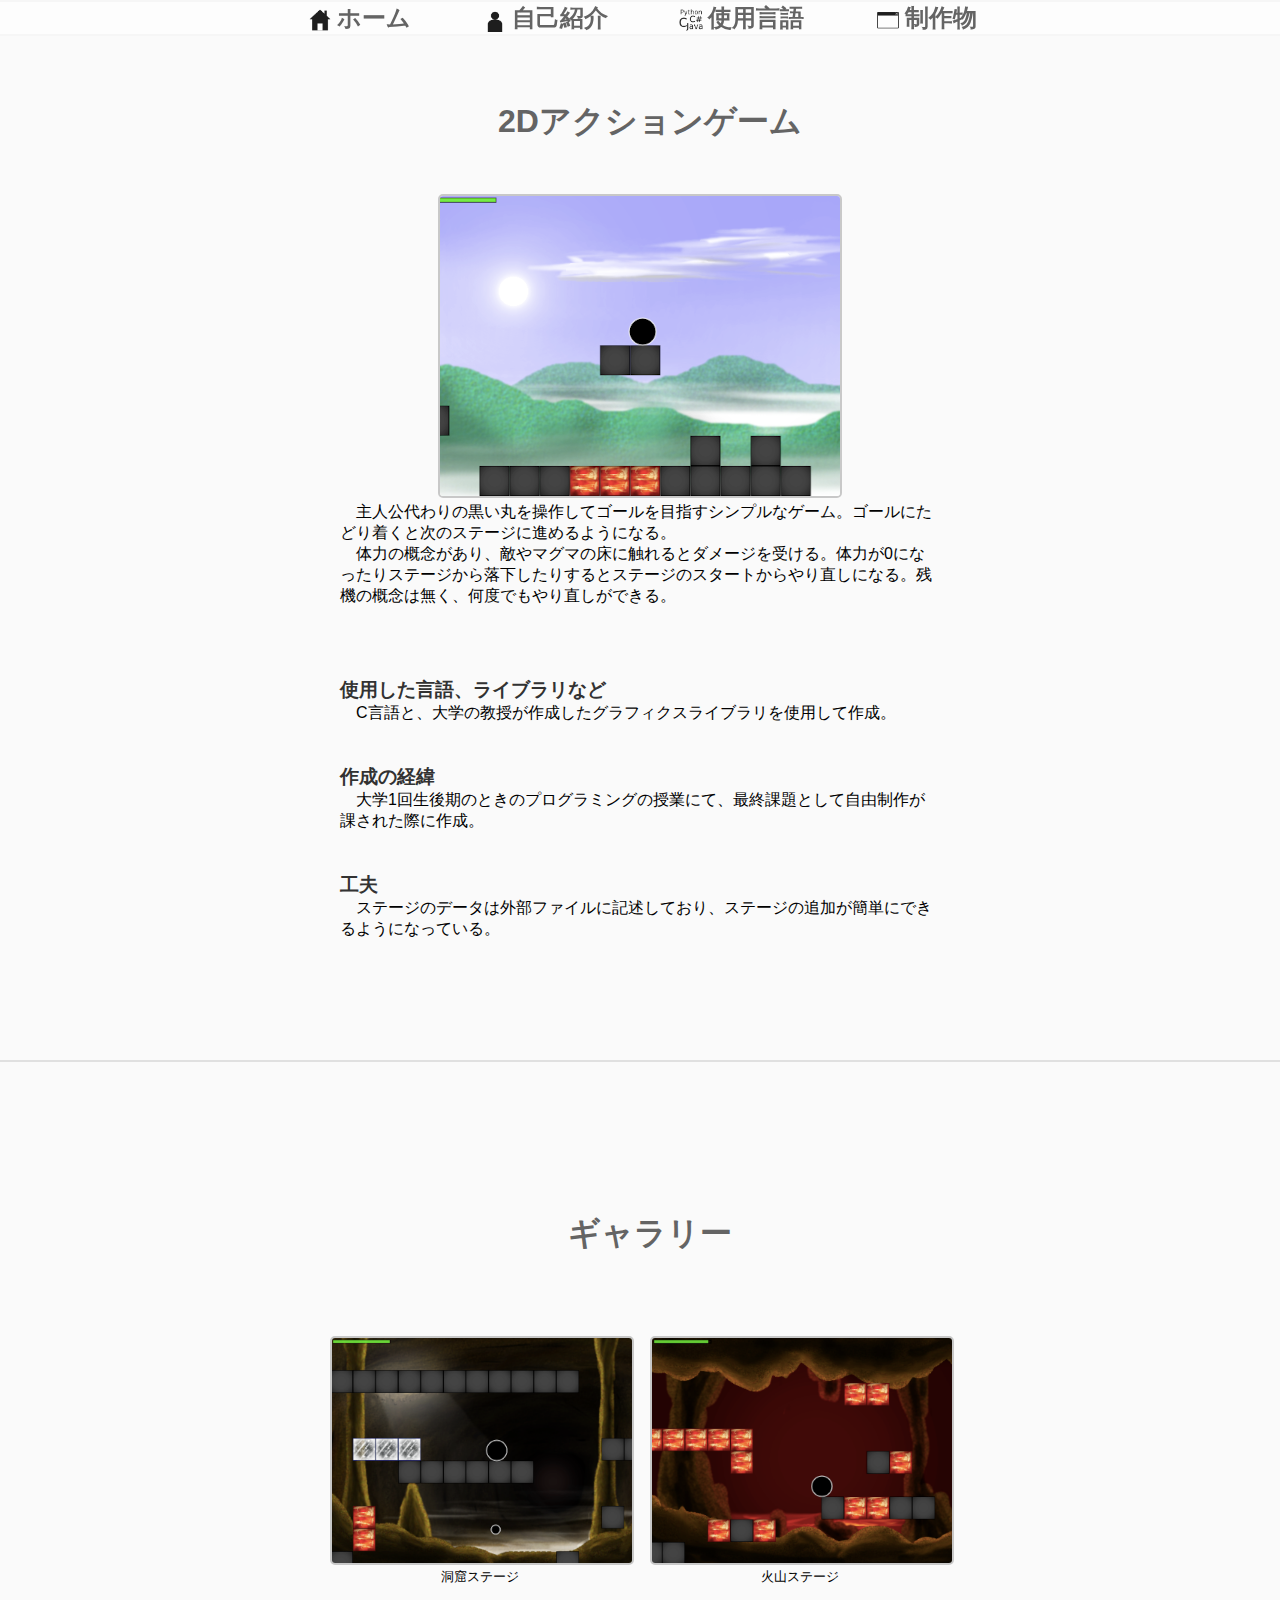
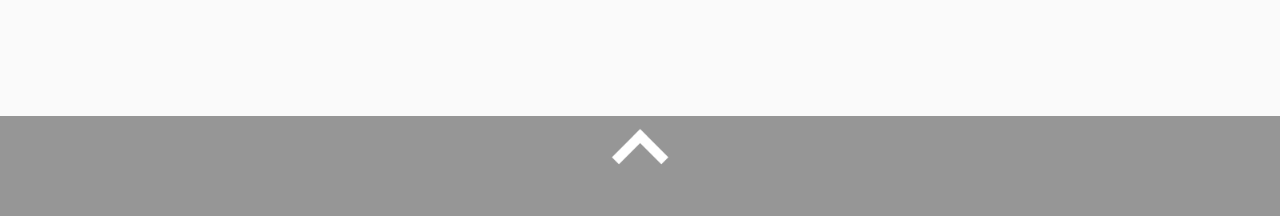
==== works/2dAction.html @ 4f815325 "全作品の説明ページを追加。" ====
<!DOCTYPE html>
<html>
<head>
	<meta charset="utf-8">
	<meta name="description" content="2Dアクションゲームの解説です。">
	<title>2Dアクションゲーム</title>
	<link href="../css/style.css" rel="stylesheet" type="text/css">
</head>
<body>
	<div class="content-wrapper">
		<!-- menu -->
		<div class="menu-wrapper">
			<nav id="menu", class="fixed">
				<ul>
					<li class="menu-element"><img src="../images/home.png", alt="家のアイコン", class="menu-icon"><a href="../index.html#">ホーム</a></li>
					<li class="menu-element"><img src="../images/human.png", alt="人のアイコン", class="menu-icon"><a href="../index.html#profile">自己紹介</a></li>
					<li class="menu-element"><img src="../images/language.png", alt="言語のアイコン", class="menu-icon"><a href="../index.html#skill">使用言語</a></li>
					<li class="menu-element"><img src="../images/works.png", alt="アプリのアイコン", class="menu-icon"><a href="../index.html#works">制作物</a></li>
				</ul>
			</nav>
		</div>
		
		<!-- workIntroduction -->
		<div class="workIntroduction">
			<div class="title">
				<h1 class="title-text">2Dアクションゲーム</h1>
			</div>
			<div class="workIntroduction-main">
				<img src="../images/2d_action_mini.png", alt="自作2Dアクションゲームの画像", class="workIntroduction-image">
				<p class="workIntroduction-description">　主人公代わりの黒い丸を操作してゴールを目指すシンプルなゲーム。ゴールにたどり着くと次のステージに進めるようになる。<br>
				　体力の概念があり、敵やマグマの床に触れるとダメージを受ける。体力が0になったりステージから落下したりするとステージのスタートからやり直しになる。残機の概念は無く、何度でもやり直しができる。</p>
			</div>
			
			<div class="workIntroduction-paragraph">
				<h4 class="subtitle">使用した言語、ライブラリなど</h4>
				<p class="workIntroduction-detail">　C言語と、大学の教授が作成したグラフィクスライブラリを使用して作成。</p>
			</div>
			<div class="workIntroduction-paragraph">
				<h4 class="subtitle">作成の経緯</h4>
				<p class="workIntroduction-detail">　大学1回生後期のときのプログラミングの授業にて、最終課題として自由制作が課された際に作成。</p>
			</div>
			<div class="workIntroduction-paragraph">
				<h4 class="subtitle">工夫</h4>
				<p class="workIntroduction-detail">　ステージのデータは外部ファイルに記述しており、ステージの追加が簡単にできるようになっている。</p>
			</div>
			
		</div>
		<!-- /workIntroduction -->
		
		<hr class="separate">
		
		<!-- gallery -->
		<div class="gallery">
			<div class="title">
				<h2 class="title-text">ギャラリー</h2>
			</div>
			<div class="gallery-list">
				<div class="gallery-element">
					<img src="../images/works/2dAction/cave.png", alt="洞窟ステージの画像", class="gallery-image">
					<p class="gallery-description">洞窟ステージ</p>
				</div>
				<div class="gallery-element">
					<img src="../images/works/2dAction/volcano.png", alt="火山ステージの画像", class="gallery-image">
					<p class="gallery-description">火山ステージ</p>
				</div>
			</div>
		</div>
		<!-- /gallery -->
	</div>
	
	<!-- footer -->
	<footer class="footer">
		<img src="../images/arrow.png", alt="上矢印の画像", class="footer-arrow" id="footer-arrow">
	</footer>
	<!-- /footer -->
	
	<script src="../js/script.js"></script>
</body>
</html>
---- css/style.css ----
*{
	margin: 0px;
    padding: 0px;
}
body{
	background-color: rgb(250, 250, 250);
	font-family: "Meiryo", sans-serif;
	height: 100%;
	min-height: 100vh;
	position: relative;
}
.content-wrapper{
	padding-bottom: 200px;
}

.separate{
	border: none;
	background-color: #e0e0e0;
	height: 2px;
	margin: 100px 0px;
}

/*----------------------------------------------------------*/
.title{
	padding-top: 50px;
	padding-bottom: 50px;
	margin: 0px auto;
    text-align: center;
}
.title-text{
	display: inline;
	text-align: center;
	font-size: 2rem;
	margin-left: 20px;
	color: rgb(100, 100, 100);
	vertical-align: middle;
}
.title-icon{
	display: inline;
	height: 4rem;
	width: 4rem;
	vertical-align: middle;
}



.header {
	width: 100%;
	height: auto;
	text-align: center;
	padding: 300px 0px;
	background-color: #a0a0a0;
	background: radial-gradient(rgba(80,80,80,0.8), rgba(80,80,80,0.5)), url(../images/background.png);
	background-position: center center;
	background-size: cover;
	background-repeat: no-repeat;
}
.header-name{
	font-size: 6rem;
	color: white;
	line-height: 1.5;
}
.header-portfolio{
	font-size: 3rem;
	color: white;
	line-height: 1;
}



.menu-wrapper{
	height: 50px;
}
#menu{
	width: 100%;
	background-color: white;
	display: flex;
	justify-content: center;
	border-top: 2px solid rgb(240, 240, 240);
	border-bottom: 2px solid rgb(240, 240, 240);
	font-size: 1.5rem;
}
.menu-element{
	display: inline;
	font-weight: bold;
	margin: 0px 30px;
}
.menu-element a{
	text-decoration: none;
	color: rgb(100, 100, 100);
}
.menu-element a:hover{
	opacity: 0.6;
	transition: opacity 0.2s;
}
.menu-icon{
	height: 1.5rem;
	width: 1.5rem;
	margin: 0px 5px;
	vertical-align: middle;
}
#menu.fixed{
	width: 100%;
	background-color: rgba(255, 255, 255, 0.5);
	display: flex;
	justify-content: center;
	border-top: 2px solid rgba(240, 240, 240, 0.5);
	border-bottom: 2px solid rgba(240, 240, 240, 0.5);
	font-size: 1.5rem;
	position: fixed;
	top: 0px;
	left: 0px;
	transform: translateY(0);
}


.profile{
	text-align: center;
	margin: 100px 0px;
}



.skill-list{
	display: flex;
	flex-wrap: wrap;
	justify-content: center;
}
.skill-element{
	align-items: flex-start;
	min-width: 500px;
	max-width: 600px;
	width: 45%;
	margin: 5px 10px;
	background-color: white;
	border: 2px solid rgb(200, 200, 200);
	border-radius: 5px;
}
.skill-name{
	text-align: center;
	margin: 0.5rem;
	font-size: 1.5rem;
	color: rgb(100, 100, 100);
}
.skill-description{
	text-align: center;
	font-size: 1.0rem;
}



.works-list{
	display: flex;
	flex-wrap: wrap;
	justify-content: center;
}
.works-element{
	background-color: rgb(150, 150, 150);
	display: flex;
	min-width: 500px;
	max-width: 600px;
	padding: 10px;
	margin: 10px;
	border: 2px solid rgb(200, 200, 200);
	border-radius: 5px;
	text-decoration: none;
}
.works-element:hover {
	opacity: 0.6;
	transition: opacity 0.2s;
}
.works-image{
	width: 300px;
	height: 225px;
	border: 2px solid rgb(200, 200, 200);
}
.works-text{
	margin-left: 10px;
	color: white;
}
.works-name{
	text-align: center;
	margin: 10px 0px;
	font-size: 1.2rem;
}
.works-language{
	margin: 5px 0px;
	font-size: 0.8rem;
}
.works-description{
	font-size: 1rem;
}



.footer {
	width: 100%;
	height: 100px;
	background-color: rgb(150, 150, 150);
	text-align: center;
	position: absolute;
	bottom: 0;
}
.footer-arrow{
	width: 60px;
	height: 60px;
	cursor: pointer;
}
/*----------------------------work introduction------------------------------*/
.workIntroduction{
	text-align: center;
	margin: 0px auto;
	max-width: 600px;
}
.workIntroduction-main{
	padding-bottom: 50px;
}
.workIntroduction-image{
	border: 2px solid rgb(200, 200, 200);
	border-radius: 5px;
}
.workIntroduction-description{
	text-align: left;
}
.workIntroduction-paragraph{
	padding: 20px 0px;
	text-align: left;
}
.subtitle{
	font-size: 1.2rem;
	color: rgb(50, 50, 50);
}



.gallery-list{
	display: flex;
	flex-wrap: wrap;
	justify-content: center;
}
.gallery-element{
	width: 300px;
	margin: 30px 10px;
}
.gallery-image{
	width: 300px;
	height: 225px;
	border: 2px solid rgb(200, 200, 200);
	border-radius: 5px;
}
.gallery-description{
	font-size: 0.8rem;
	text-align: center;
}
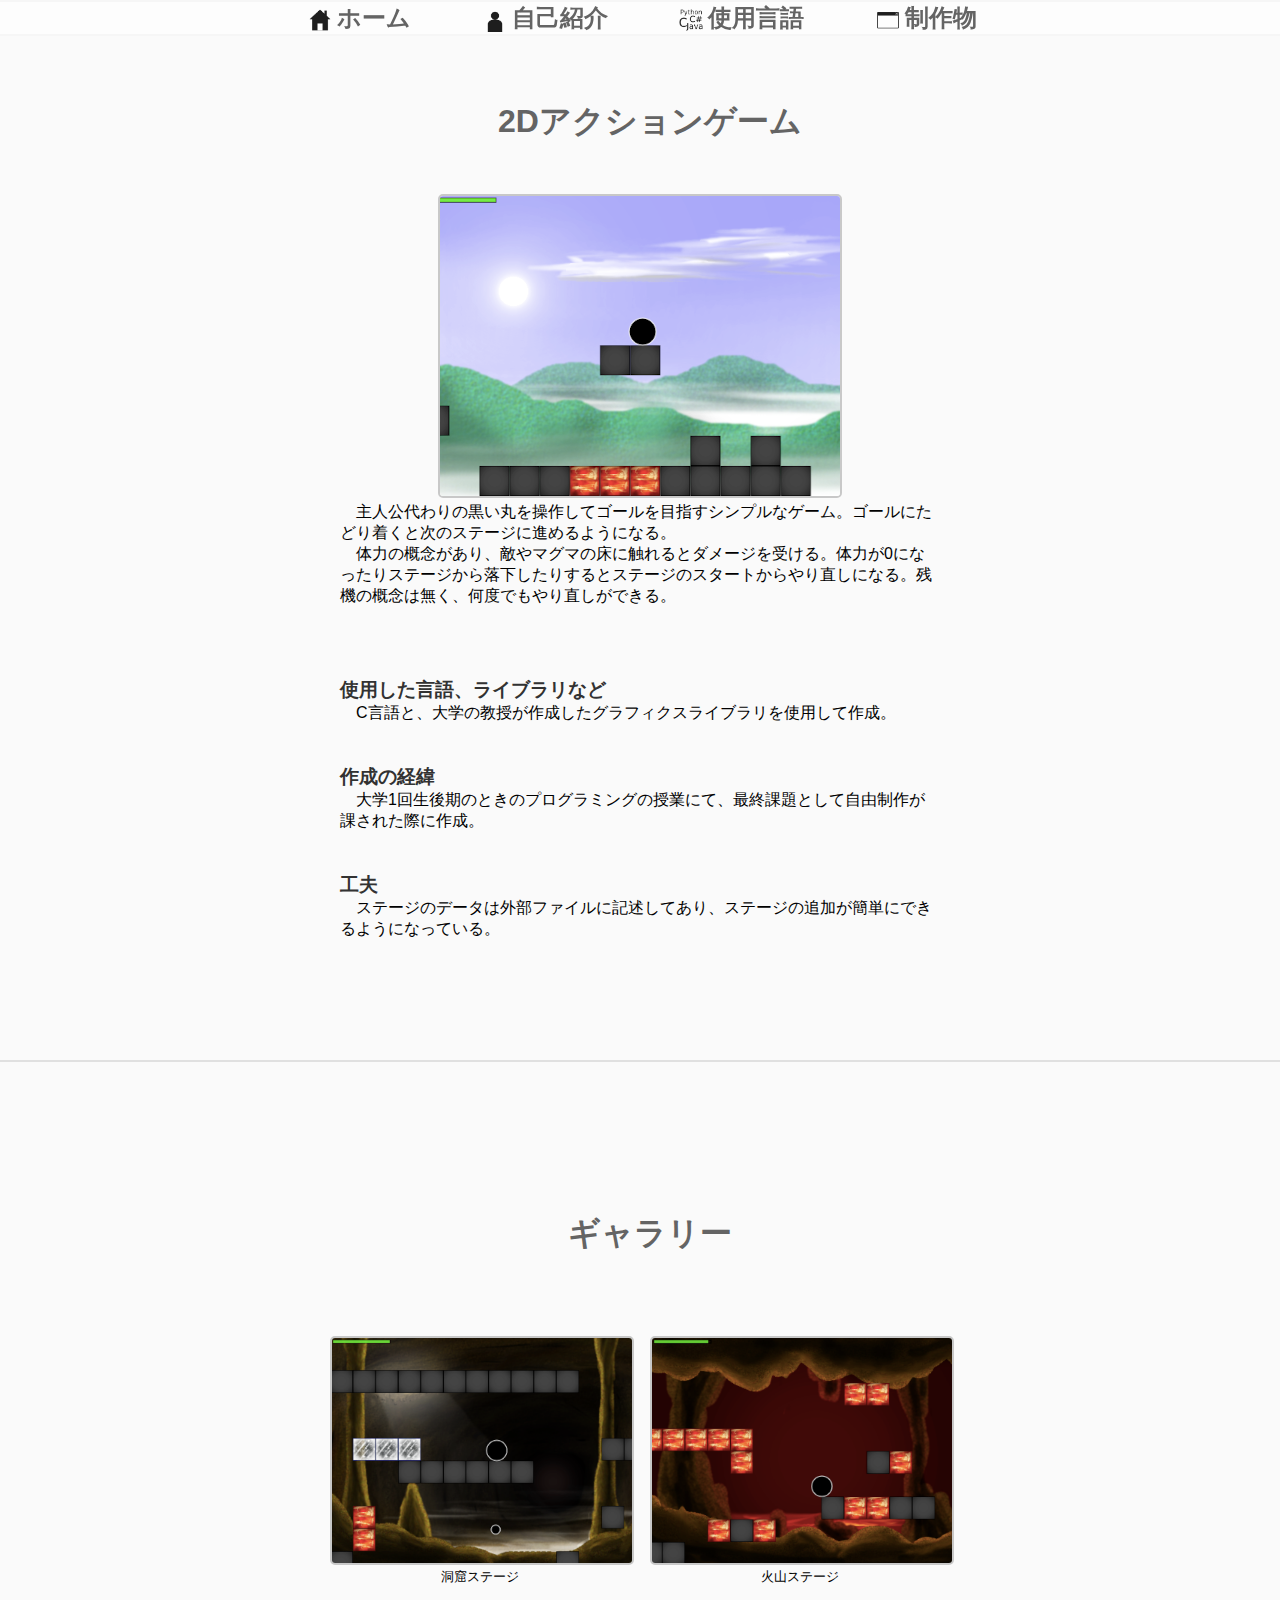
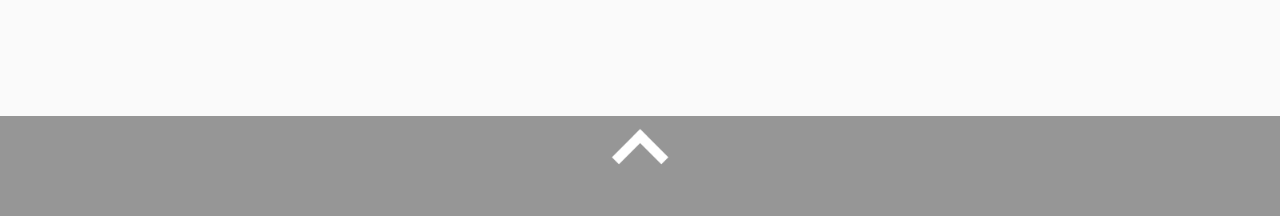
==== commit acc8999f: "自己紹介を追加。" ====
--- a/works/2dAction.html
+++ b/works/2dAction.html
@@ -41,7 +41,7 @@
 			</div>
 			<div class="workIntroduction-paragraph">
 				<h4 class="subtitle">工夫</h4>
-				<p class="workIntroduction-detail">　ステージのデータは外部ファイルに記述しており、ステージの追加が簡単にできるようになっている。</p>
+				<p class="workIntroduction-detail">　ステージのデータは外部ファイルに記述してあり、ステージの追加が簡単にできるようになっている。</p>
 			</div>
 			
 		</div>
--- a/css/style.css
+++ b/css/style.css
@@ -116,7 +116,11 @@
 
 .profile{
 	text-align: center;
-	margin: 100px 0px;
+	margin: 100px auto;
+	max-width: 600px;
+}
+.profile-detail{
+	text-align: left;
 }
 
 
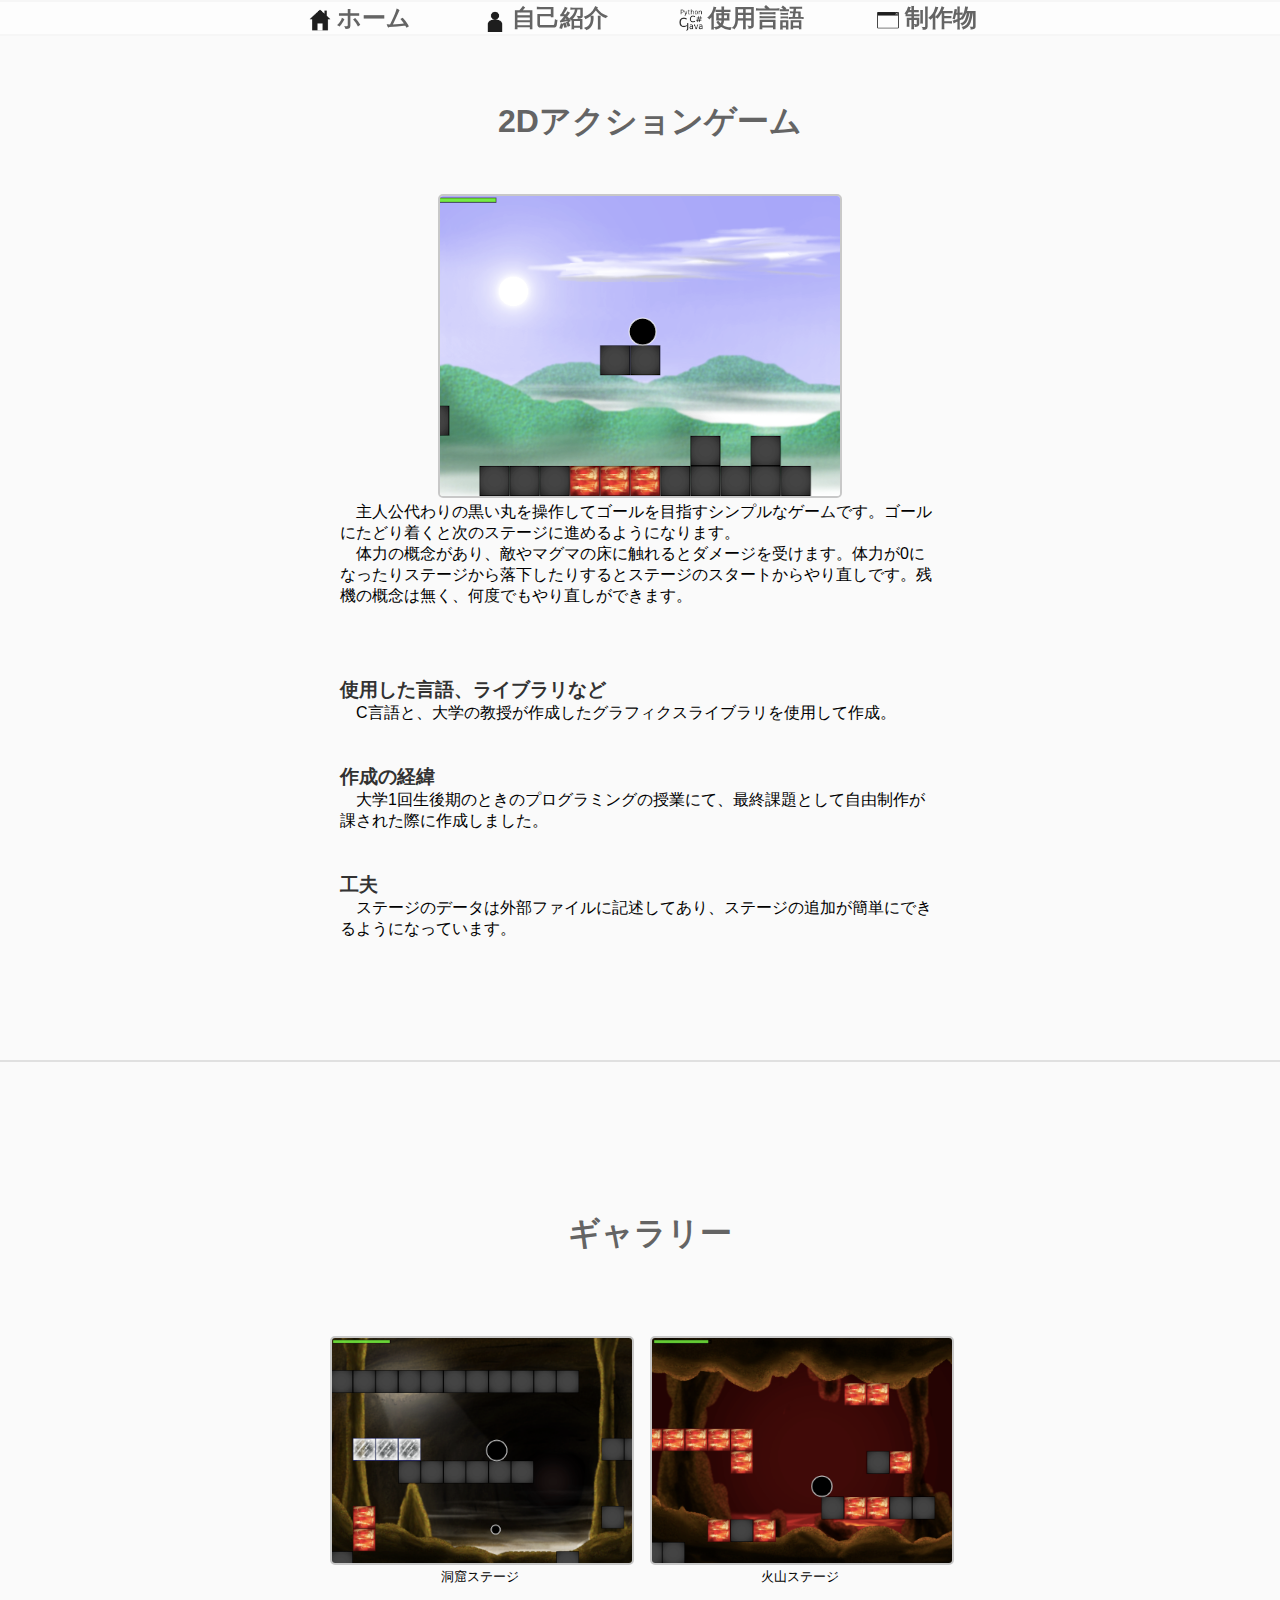
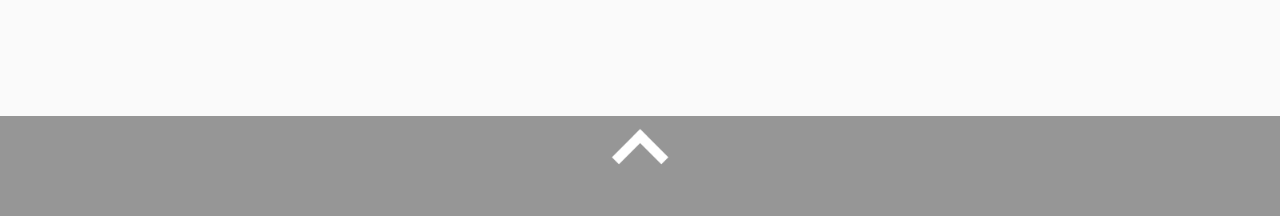
==== commit f4a9858b: "言葉遣いを変更。" ====
--- a/works/2dAction.html
+++ b/works/2dAction.html
@@ -27,8 +27,8 @@
 			</div>
 			<div class="workIntroduction-main">
 				<img src="../images/2d_action_mini.png", alt="自作2Dアクションゲームの画像", class="workIntroduction-image">
-				<p class="workIntroduction-description">　主人公代わりの黒い丸を操作してゴールを目指すシンプルなゲーム。ゴールにたどり着くと次のステージに進めるようになる。<br>
-				　体力の概念があり、敵やマグマの床に触れるとダメージを受ける。体力が0になったりステージから落下したりするとステージのスタートからやり直しになる。残機の概念は無く、何度でもやり直しができる。</p>
+				<p class="workIntroduction-description">　主人公代わりの黒い丸を操作してゴールを目指すシンプルなゲームです。ゴールにたどり着くと次のステージに進めるようになります。<br>
+				　体力の概念があり、敵やマグマの床に触れるとダメージを受けます。体力が0になったりステージから落下したりするとステージのスタートからやり直しです。残機の概念は無く、何度でもやり直しができます。</p>
 			</div>
 			
 			<div class="workIntroduction-paragraph">
@@ -37,11 +37,11 @@
 			</div>
 			<div class="workIntroduction-paragraph">
 				<h4 class="subtitle">作成の経緯</h4>
-				<p class="workIntroduction-detail">　大学1回生後期のときのプログラミングの授業にて、最終課題として自由制作が課された際に作成。</p>
+				<p class="workIntroduction-detail">　大学1回生後期のときのプログラミングの授業にて、最終課題として自由制作が課された際に作成しました。</p>
 			</div>
 			<div class="workIntroduction-paragraph">
 				<h4 class="subtitle">工夫</h4>
-				<p class="workIntroduction-detail">　ステージのデータは外部ファイルに記述してあり、ステージの追加が簡単にできるようになっている。</p>
+				<p class="workIntroduction-detail">　ステージのデータは外部ファイルに記述してあり、ステージの追加が簡単にできるようになっています。</p>
 			</div>
 			
 		</div>
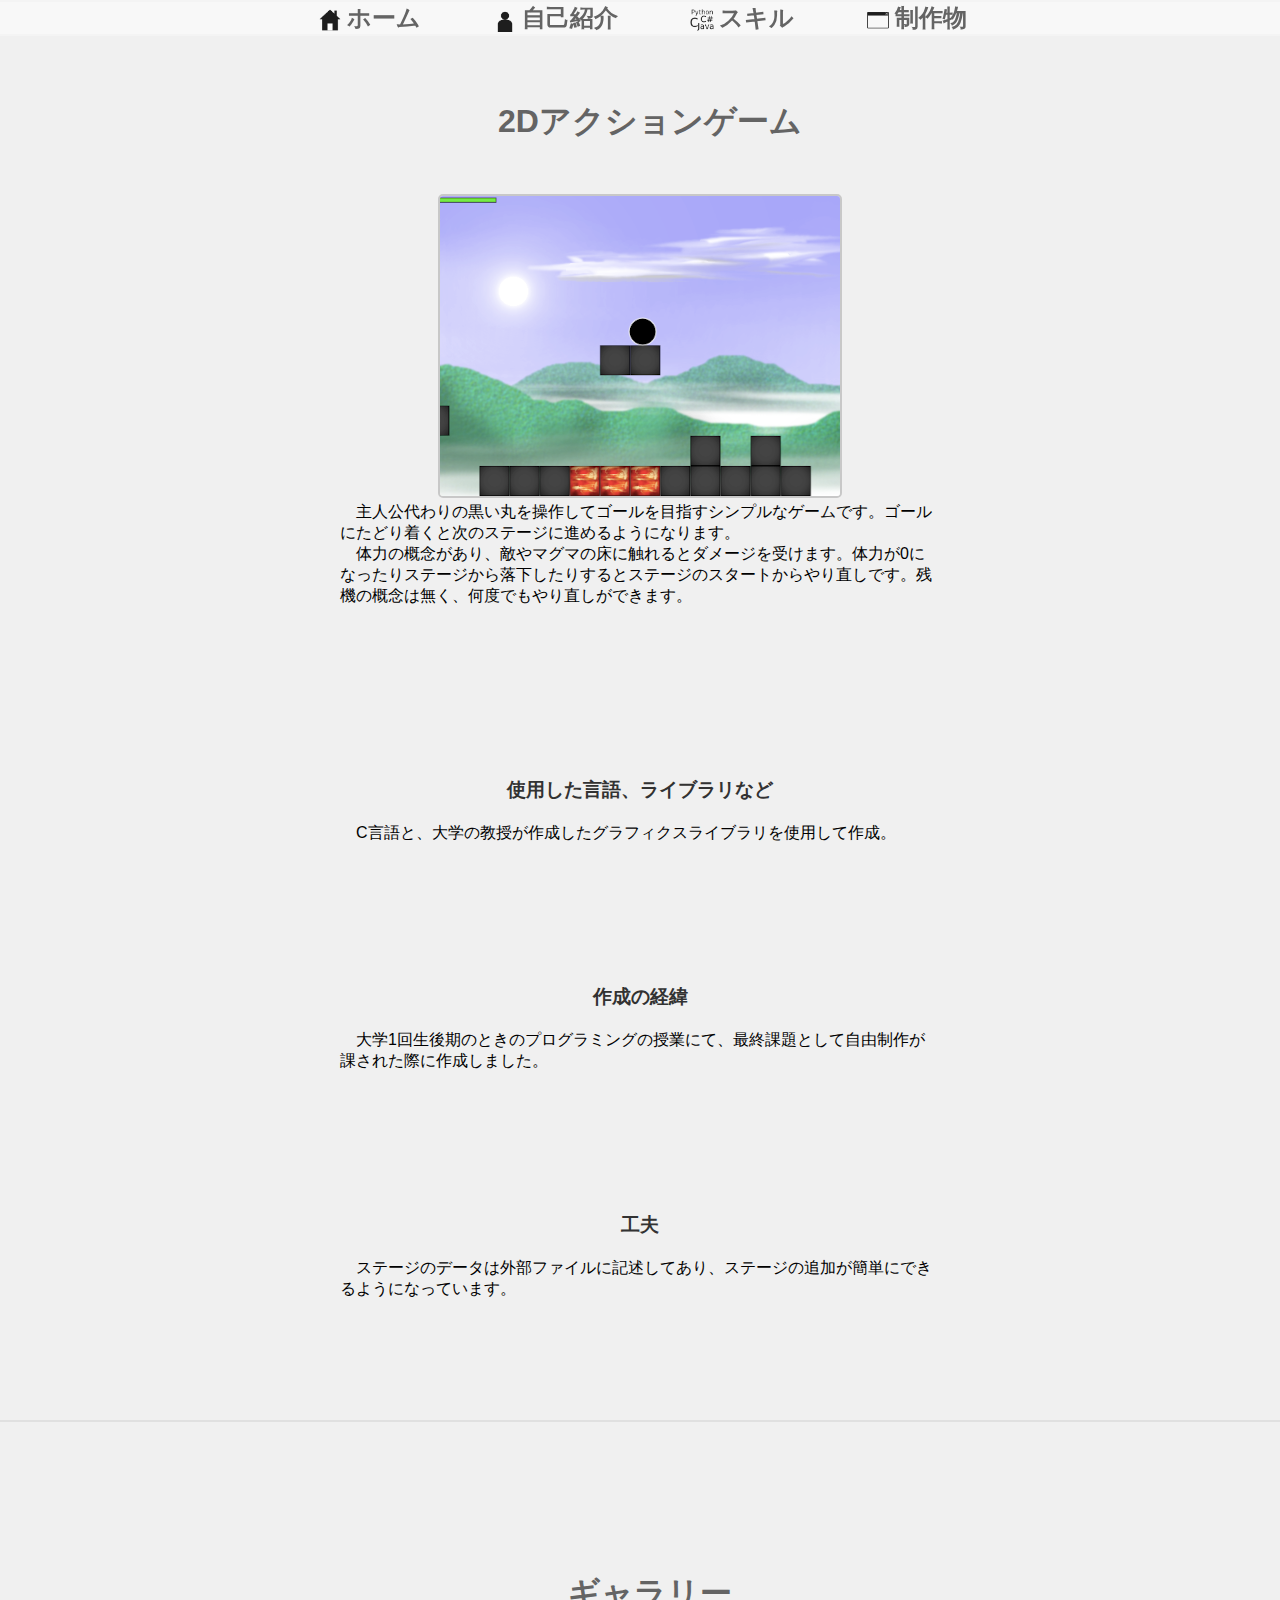
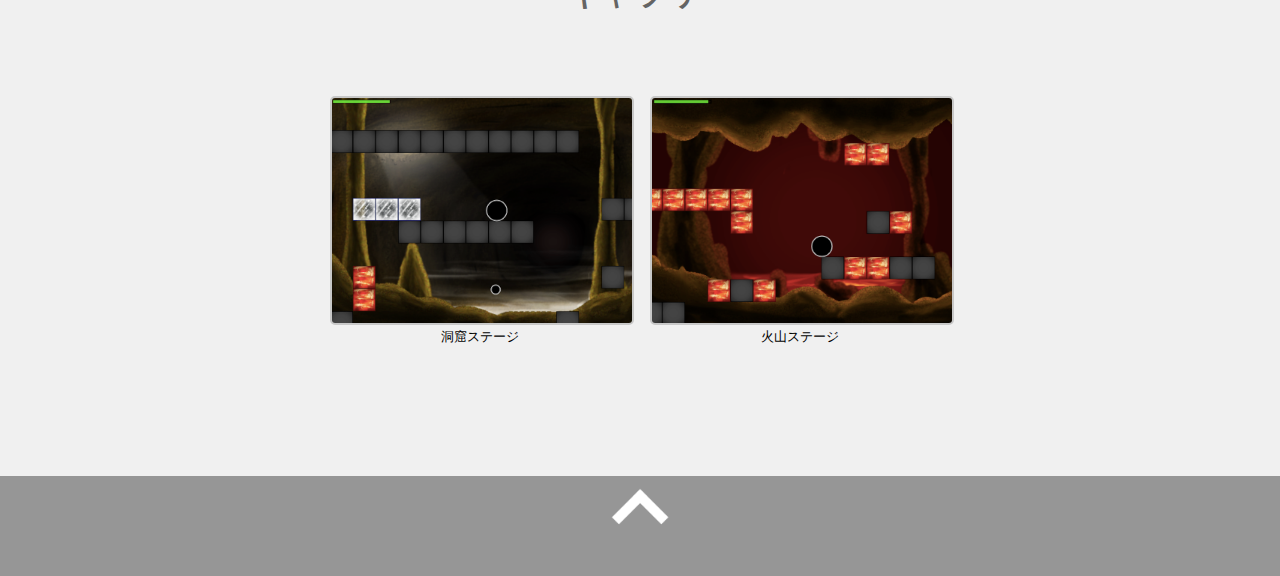
==== commit 75c7a441: "取得した資格を追加。" ====
--- a/works/2dAction.html
+++ b/works/2dAction.html
@@ -14,7 +14,7 @@
 				<ul>
 					<li class="menu-element"><img src="../images/home.png", alt="家のアイコン", class="menu-icon"><a href="../index.html#">ホーム</a></li>
 					<li class="menu-element"><img src="../images/human.png", alt="人のアイコン", class="menu-icon"><a href="../index.html#profile">自己紹介</a></li>
-					<li class="menu-element"><img src="../images/language.png", alt="言語のアイコン", class="menu-icon"><a href="../index.html#skill">使用言語</a></li>
+					<li class="menu-element"><img src="../images/language.png", alt="言語のアイコン", class="menu-icon"><a href="../index.html#skill">スキル</a></li>
 					<li class="menu-element"><img src="../images/works.png", alt="アプリのアイコン", class="menu-icon"><a href="../index.html#works">制作物</a></li>
 				</ul>
 			</nav>
--- a/css/style.css
+++ b/css/style.css
@@ -3,7 +3,7 @@
     padding: 0px;
 }
 body{
-	background-color: rgb(250, 250, 250);
+	background-color: rgb(240, 240, 240);
 	font-family: "Meiryo", sans-serif;
 	height: 100%;
 	min-height: 100vh;
@@ -42,6 +42,19 @@
 	vertical-align: middle;
 }
 
+.subtitle{
+	padding-top: 100px;
+	padding-bottom: 20px;
+	margin: 0px auto;
+    text-align: center;
+}
+.subtitle-text{
+	text-align: center;
+	font-size: 1.8rem;
+	color: rgb(100, 100, 100);
+	vertical-align: middle;
+}
+
 
 
 .header {
@@ -121,6 +134,16 @@
 }
 .profile-detail{
 	text-align: left;
+}
+.profile-name{
+	font-size: 1.5rem;
+	padding: 10px 0px;
+}
+.profile-birthday{
+	padding: 10px 0px;
+}
+.profile-education{
+	padding: 10px 0px;
 }
 
 
@@ -160,9 +183,7 @@
 }
 .works-element{
 	background-color: rgb(150, 150, 150);
-	display: flex;
-	min-width: 500px;
-	max-width: 600px;
+	width: 250px;
 	padding: 10px;
 	margin: 10px;
 	border: 2px solid rgb(200, 200, 200);
@@ -174,17 +195,15 @@
 	transition: opacity 0.2s;
 }
 .works-image{
-	width: 300px;
-	height: 225px;
+	width: 100%;
+	height: auto;
 	border: 2px solid rgb(200, 200, 200);
 }
 .works-text{
-	margin-left: 10px;
 	color: white;
 }
 .works-name{
 	text-align: center;
-	margin: 10px 0px;
 	font-size: 1.2rem;
 }
 .works-language{
